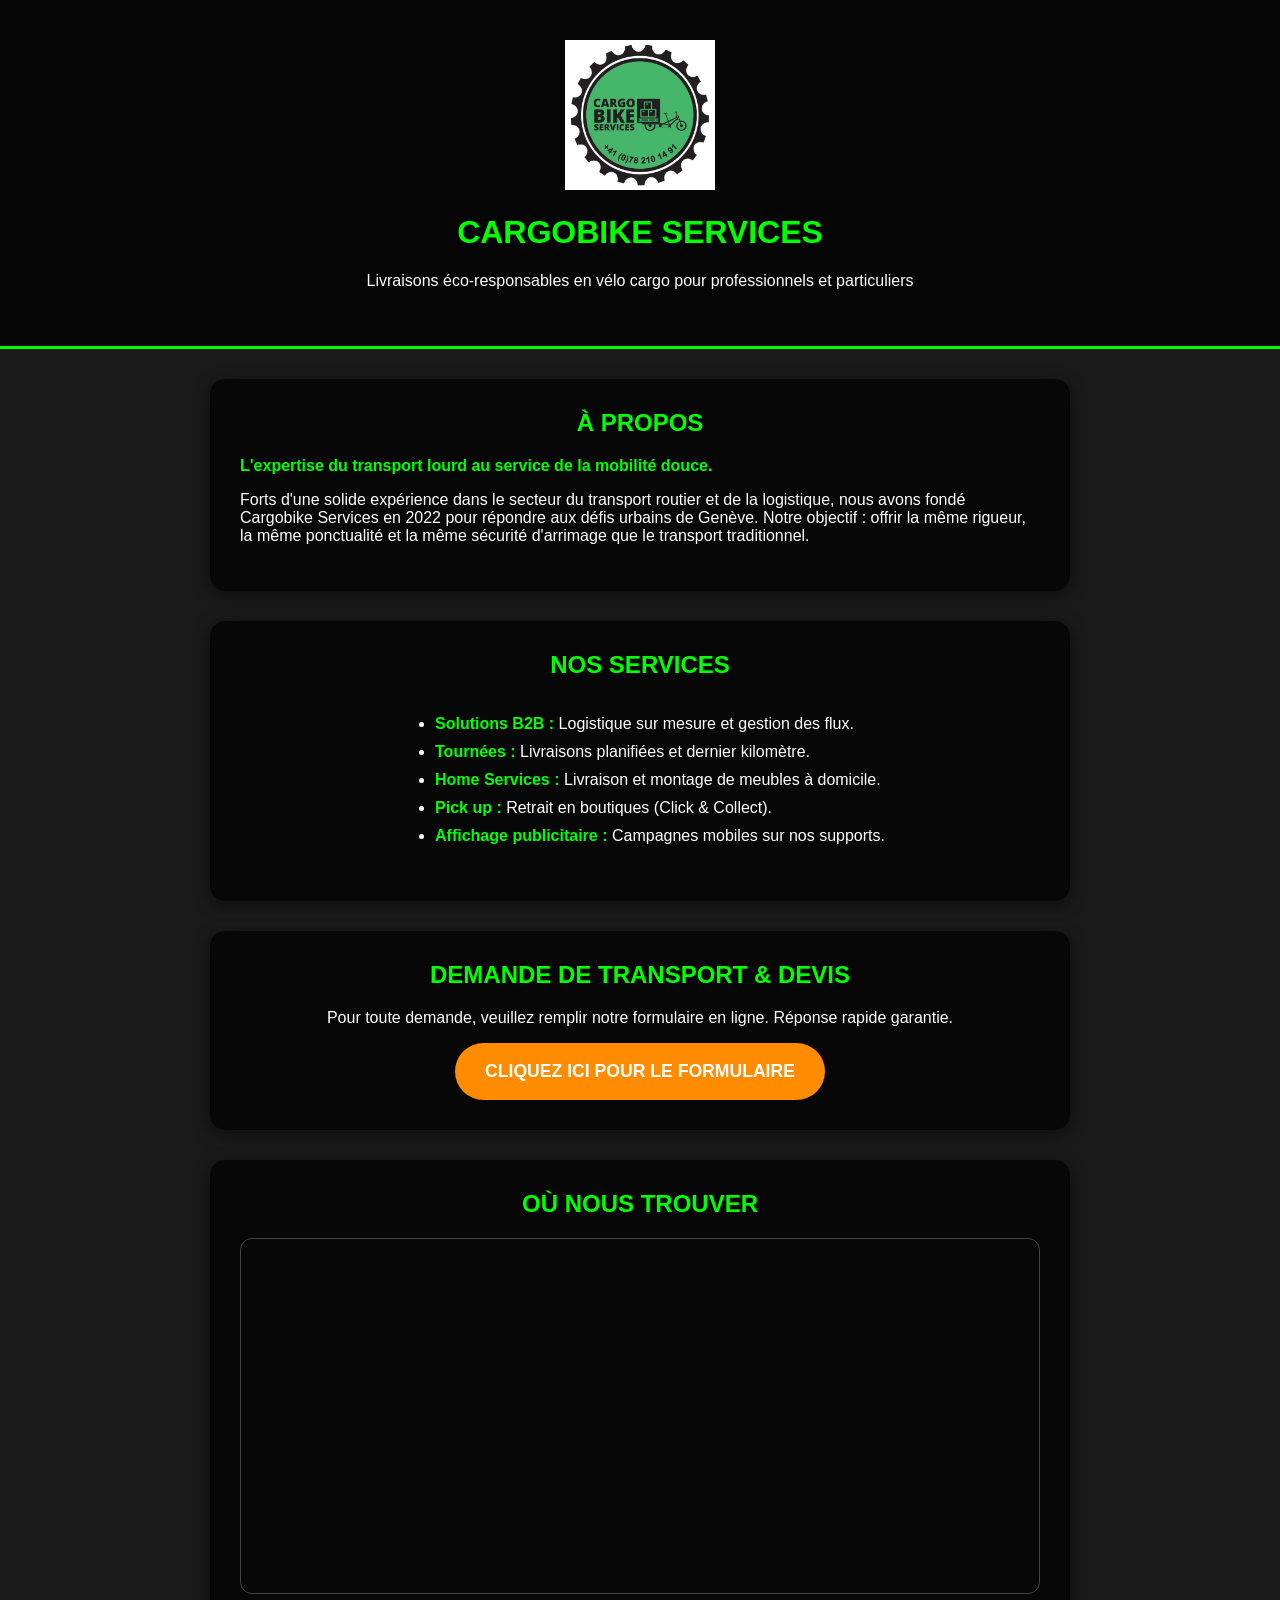
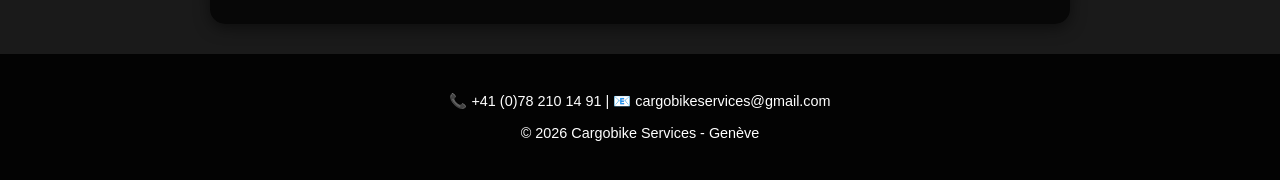
==== index.html @ c88e40f2 "Update index.html Signed-off-by: rj7474 <cargobikeservices@gmail.com>" ====
<!DOCTYPE html>
<html lang="fr">
<head>
    <meta charset="UTF-8" />
    <meta name="viewport" content="width=device-width, initial-scale=1.0" />
    
    <title>Cargobike Services - Livraison éco-responsable B2B & B2C Genève</title>
    <meta name="description" content="Cargobike Services, votre solution de livraison éco-responsable B2B & B2C et montage de meubles à domicile à Genève. Optimisation de tournées, projet pilote opérationnel, drop off. Toutes marchandises transportables en camion le sont aussi en triporteur une fois calibrées. Affichage publicitaire. Simplifiez-vous la vie ;)">
    
    <style>
        body { 
            font-family: 'Open Sans', sans-serif; 
            color: #ffffff; /* Texte blanc par défaut */
            margin: 0; 
            padding: 0; 
            /* L'image de fond qui reste fixe */
            background-image: url('fond.jpg'); 
            background-size: cover;
            background-position: center;
            background-attachment: fixed;
            background-color: #1a1a1a; 
        }

        header { 
            background-color: rgba(0, 0, 0, 0.8); 
            text-align: center; 
            padding: 40px 20px; 
            border-bottom: 3px solid #00ff00;
        }

        .logo { max-width: 150px; margin-bottom: 20px; }

        /* Style des cellules transparentes */
        section { 
            max-width: 800px; 
            margin: 30px auto; 
            padding: 30px; 
            background-color: rgba(0, 0, 0, 0.75); /* Noir transparent */
            border-radius: 15px;
            box-shadow: 0 4px 15px rgba(0,0,0,0.5);
        }

        h1, h2 { color: #00ff00; text-transform: uppercase; margin-top: 0; }
        
        strong { color: #00ff00; } /* Points clés en vert */

        .btn-form { 
            background-color: #ff8c00; 
            color: white; 
            padding: 18px 30px; 
            text-decoration: none; 
            font-size: 1.1em; 
            font-weight: bold; 
            border-radius: 50px; 
            display: inline-block; 
            transition: 0.3s;
        }

        .btn-form:hover { transform: scale(1.05); background-color: #e67e00; }

        footer { 
            background-color: rgba(0, 0, 0, 0.9); 
            text-align: center; 
            padding: 25px; 
            font-size: 0.9em; 
        }

        .map-container { border-radius: 12px; overflow: hidden; border: 1px solid #444; }
        
        ul { text-align: left; display: inline-block; }
        li { margin-bottom: 10px; }
    </style>
</head>
<body>

<header>
    <img src="logo.png" alt="Logo Cargobike Services" class="logo" />
    <h1>CARGOBIKE SERVICES</h1>
    <p>Livraisons éco-responsables en vélo cargo pour professionnels et particuliers</p>
</header>

<section>
    <h2 style="text-align: center;">À propos</h2>
    <p><strong>L'expertise du transport lourd au service de la mobilité douce.</strong></p>
    <p>Forts d'une solide expérience dans le secteur du transport routier et de la logistique, nous avons fondé Cargobike Services en 2022 pour répondre aux défis urbains de Genève. Notre objectif : offrir la même rigueur, la même ponctualité et la même sécurité d'arrimage que le transport traditionnel.</p>
</section>

<section style="text-align: center;">
    <h2>Nos Services</h2>
    <ul>
        <li><strong>Solutions B2B :</strong> Logistique sur mesure et gestion des flux.</li>
        <li><strong>Tournées :</strong> Livraisons planifiées et dernier kilomètre.</li>
        <li><strong>Home Services :</strong> Livraison et montage de meubles à domicile.</li>
        <li><strong>Pick up :</strong> Retrait en boutiques (Click & Collect).</li>
        <li><strong>Affichage publicitaire :</strong> Campagnes mobiles sur nos supports.</li>
    </ul>
</section>

<section style="text-align: center;">
    <h2>Demande de transport & Devis</h2>
    <p>Pour toute demande, veuillez remplir notre formulaire en ligne. Réponse rapide garantie.</p>
    <a href="https://docs.google.com/forms/d/e/1FAIpQLSelM9w4WU8LADLE2oI83A_6AUlaVhBl34GIbn2Fomaa3qv1CA/viewform?usp=header" 
       target="_blank" class="btn-form">
       CLIQUEZ ICI POUR LE FORMULAIRE
    </a>
</section>

<section>
    <h2 style="text-align: center;">Où nous trouver</h2>
    <div class="map-container">
        <iframe src="https://www.google.com/maps/embed?pb=!1m18!1m12!1m3!1d2761.8834375322434!2d6.1895!3d46.1925!2m3!1f0!2f0!3f0!3m2!1i1024!2i768!4f13.1!3m3!1m2!1s0x478c7b8000000001%3A0x0!2zNDbCsDExJzMzLjQiTiA2wrAxMSc0MS4zIkU!5e0!3m2!1sfr!2sch!4v1715000000000" 
        width="100%" height="350" style="border:0;" allowfullscreen="" loading="lazy"></iframe>
    </div>
</section>

<footer>
    <p>📞 +41 (0)78 210 14 91 | 📧 cargobikeservices@gmail.com</p>
    <p>© 2026 Cargobike Services - Genève</p>
</footer>

</body>
</html>
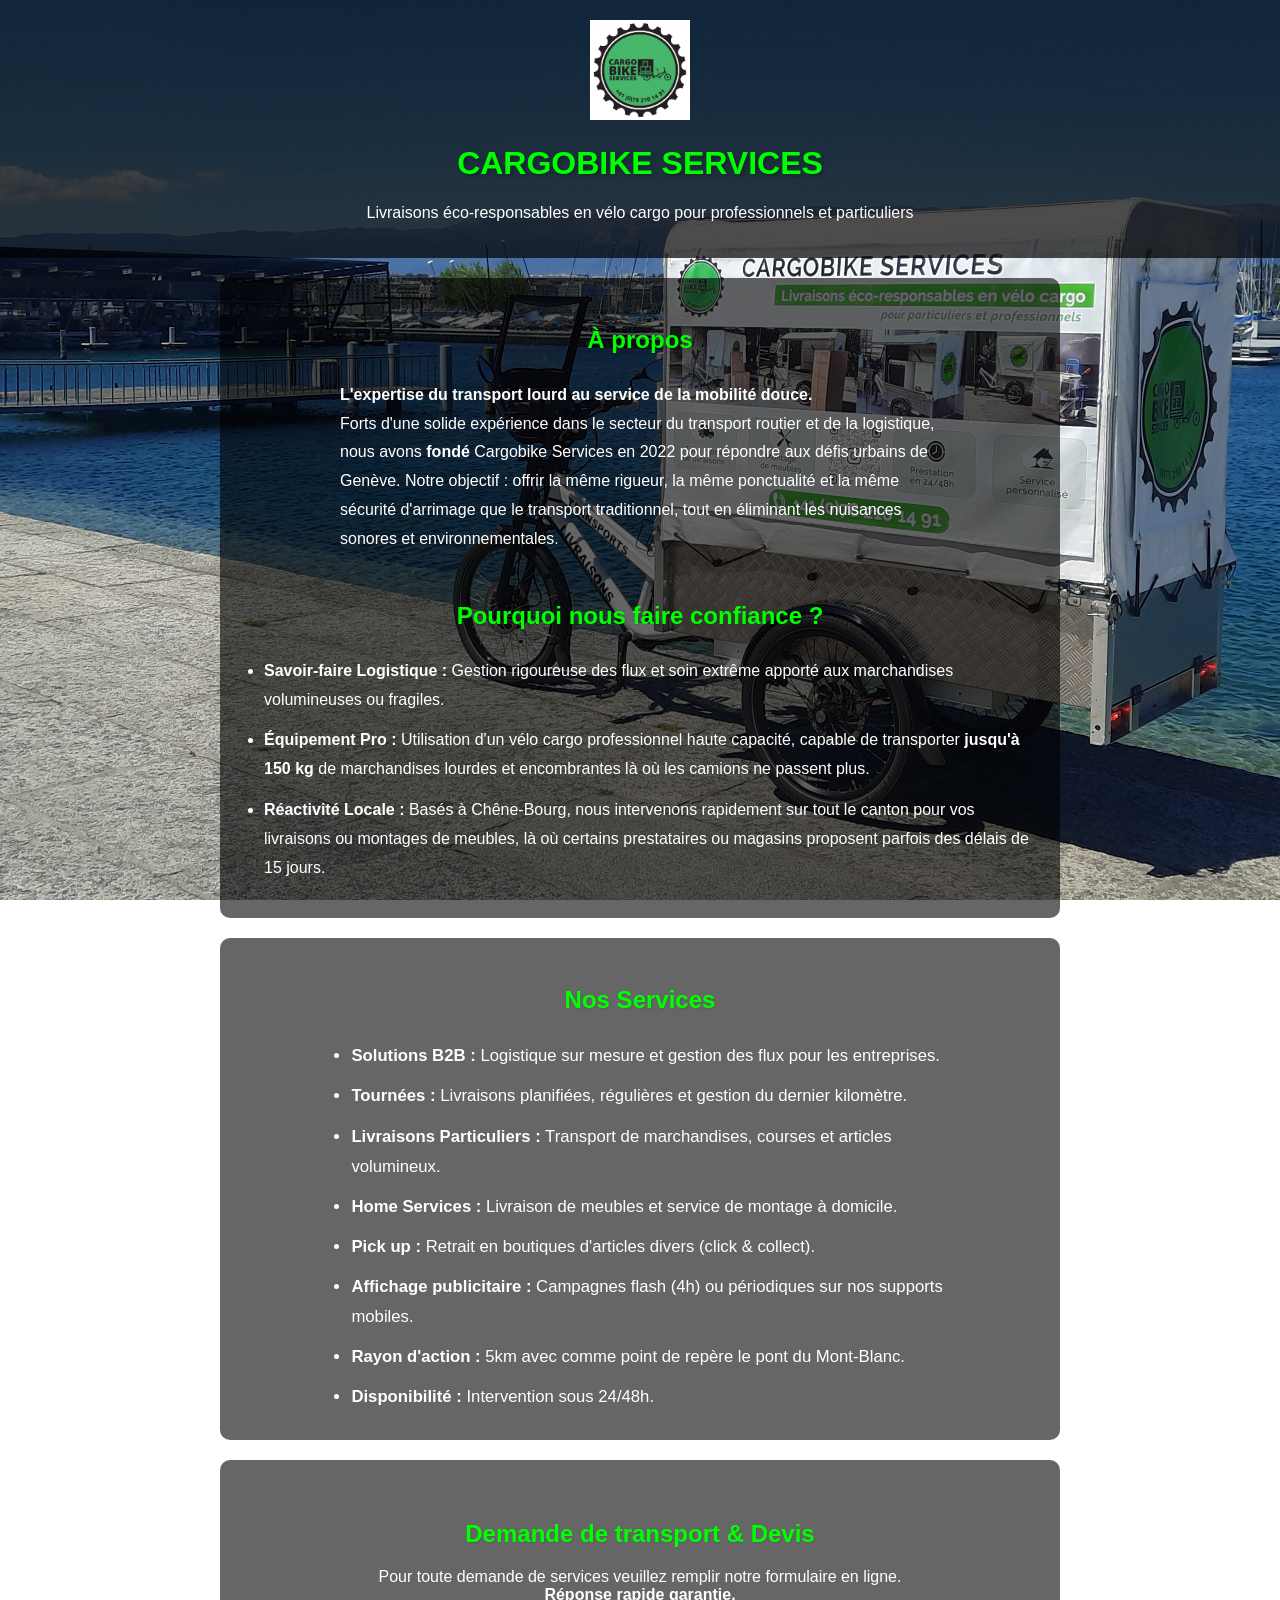
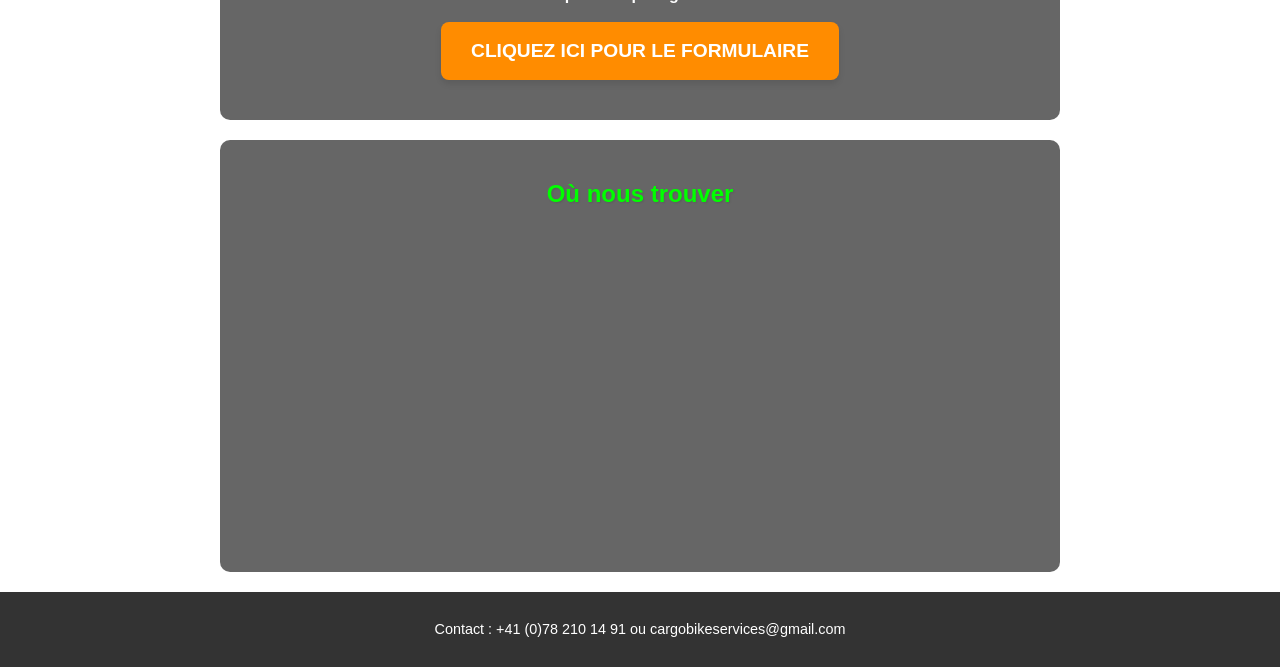
==== commit f90d1de6: "Update index.html Signed-off-by: rj7474 <cargobikeservices@gmail.com>" ====
--- a/index.html
+++ b/index.html
@@ -1,121 +1,86 @@
 <!DOCTYPE html>
 <html lang="fr">
 <head>
-    <meta charset="UTF-8" />
-    <meta name="viewport" content="width=device-width, initial-scale=1.0" />
-    
-    <title>Cargobike Services - Livraison éco-responsable B2B & B2C Genève</title>
-    <meta name="description" content="Cargobike Services, votre solution de livraison éco-responsable B2B & B2C et montage de meubles à domicile à Genève. Optimisation de tournées, projet pilote opérationnel, drop off. Toutes marchandises transportables en camion le sont aussi en triporteur une fois calibrées. Affichage publicitaire. Simplifiez-vous la vie ;)">
-    
-    <style>
-        body { 
-            font-family: 'Open Sans', sans-serif; 
-            color: #ffffff; /* Texte blanc par défaut */
-            margin: 0; 
-            padding: 0; 
-            /* L'image de fond qui reste fixe */
-            background-image: url('fond.jpg'); 
-            background-size: cover;
-            background-position: center;
-            background-attachment: fixed;
-            background-color: #1a1a1a; 
-        }
-
-        header { 
-            background-color: rgba(0, 0, 0, 0.8); 
-            text-align: center; 
-            padding: 40px 20px; 
-            border-bottom: 3px solid #00ff00;
-        }
-
-        .logo { max-width: 150px; margin-bottom: 20px; }
-
-        /* Style des cellules transparentes */
-        section { 
-            max-width: 800px; 
-            margin: 30px auto; 
-            padding: 30px; 
-            background-color: rgba(0, 0, 0, 0.75); /* Noir transparent */
-            border-radius: 15px;
-            box-shadow: 0 4px 15px rgba(0,0,0,0.5);
-        }
-
-        h1, h2 { color: #00ff00; text-transform: uppercase; margin-top: 0; }
-        
-        strong { color: #00ff00; } /* Points clés en vert */
-
-        .btn-form { 
-            background-color: #ff8c00; 
-            color: white; 
-            padding: 18px 30px; 
-            text-decoration: none; 
-            font-size: 1.1em; 
-            font-weight: bold; 
-            border-radius: 50px; 
-            display: inline-block; 
-            transition: 0.3s;
-        }
-
-        .btn-form:hover { transform: scale(1.05); background-color: #e67e00; }
-
-        footer { 
-            background-color: rgba(0, 0, 0, 0.9); 
-            text-align: center; 
-            padding: 25px; 
-            font-size: 0.9em; 
-        }
-
-        .map-container { border-radius: 12px; overflow: hidden; border: 1px solid #444; }
-        
-        ul { text-align: left; display: inline-block; }
-        li { margin-bottom: 10px; }
-    </style>
+  <meta charset="UTF-8" />
+  <meta name="viewport" content="width=device-width, initial-scale=1.0" />
+  <title>CARGOBIKE SERVICES</title>
+  <link rel="stylesheet" href="style.css" />
 </head>
 <body>
 
 <header>
-    <img src="logo.png" alt="Logo Cargobike Services" class="logo" />
-    <h1>CARGOBIKE SERVICES</h1>
-    <p>Livraisons éco-responsables en vélo cargo pour professionnels et particuliers</p>
+  <img src="logo.png" alt="Logo Cargobike Services" class="logo" />
+  <h1 style="color: #00ff00; text-shadow: 2px 2px 4px rgba(0,0,0,0.3);">CARGOBIKE SERVICES</h1>
+  <p>Livraisons éco-responsables en vélo cargo pour professionnels et particuliers</p>
 </header>
 
-<section>
-    <h2 style="text-align: center;">À propos</h2>
+<section class="about" style="line-height: 1.8; padding: 20px; text-align: left;">
+  <h2 style="text-align: center; color: #00ff00; text-shadow: 1px 1px 2px rgba(0,0,0,0.1);">À propos</h2>
+  
+  <div style="max-width: 800px; margin: 0 auto; font-family: inherit;">
     <p><strong>L'expertise du transport lourd au service de la mobilité douce.</strong></p>
-    <p>Forts d'une solide expérience dans le secteur du transport routier et de la logistique, nous avons fondé Cargobike Services en 2022 pour répondre aux défis urbains de Genève. Notre objectif : offrir la même rigueur, la même ponctualité et la même sécurité d'arrimage que le transport traditionnel.</p>
+    
+    <p>
+      Forts d'une solide expérience dans le secteur du transport routier et de la logistique, nous avons <strong>fondé</strong> Cargobike Services en 2022 pour répondre aux défis urbains de Genève. Notre objectif : offrir la même rigueur, la même ponctualité et la même sécurité d'arrimage que le transport traditionnel, tout en éliminant les nuisances sonores et environnementales.
+    </p>
+
+    <h2 style="text-align: center; margin-top: 40px; color: #00ff00; text-shadow: 1px 1px 2px rgba(0,0,0,0.1);">Pourquoi nous faire confiance ?</h2>
+    
+    <ul style="padding-left: 1.5em; list-style-position: outside; margin-top: 20px; font-family: inherit;">
+      <li style="margin-bottom: 12px;"><strong>Savoir-faire Logistique :</strong> Gestion rigoureuse des flux et soin extrême apporté aux marchandises volumineuses ou fragiles.</li>
+      <li style="margin-bottom: 12px;"><strong>Équipement Pro :</strong> Utilisation d'un vélo cargo professionnel haute capacité, capable de transporter <strong>jusqu'à 150 kg</strong> de marchandises lourdes et encombrantes là où les camions ne passent plus.</li>
+      <li style="margin-bottom: 12px;"><strong>Réactivité Locale :</strong> Basés à Chêne-Bourg, nous intervenons rapidement sur tout le canton pour vos livraisons ou montages de meubles, là où certains prestataires ou magasins proposent parfois des délais de 15 jours.</li>
+    </ul>
+  </div>
 </section>
 
-<section style="text-align: center;">
-    <h2>Nos Services</h2>
-    <ul>
-        <li><strong>Solutions B2B :</strong> Logistique sur mesure et gestion des flux.</li>
-        <li><strong>Tournées :</strong> Livraisons planifiées et dernier kilomètre.</li>
-        <li><strong>Home Services :</strong> Livraison et montage de meubles à domicile.</li>
-        <li><strong>Pick up :</strong> Retrait en boutiques (Click & Collect).</li>
-        <li><strong>Affichage publicitaire :</strong> Campagnes mobiles sur nos supports.</li>
+<section class="services" style="line-height: 1.8; padding: 20px; text-align: left;">
+  <h2 style="text-align: center; color: #00ff00; text-shadow: 1px 1px 2px rgba(0,0,0,0.1);">Nos Services</h2>
+  <div style="max-width: 800px; margin: 0 auto;">
+    <ul style="padding-left: 1.5em; list-style-position: outside; font-size: 0.95em; font-family: inherit;">
+      <li style="margin-bottom: 8px;"><strong>Solutions B2B :</strong> Logistique sur mesure et gestion des flux pour les entreprises.</li>
+      <li style="margin-bottom: 8px;"><strong>Tournées :</strong> Livraisons planifiées, régulières et gestion du dernier kilomètre.</li>
+      <li style="margin-bottom: 8px;"><strong>Livraisons Particuliers :</strong> Transport de marchandises, courses et articles volumineux.</li>
+      <li style="margin-bottom: 8px;"><strong>Home Services :</strong> Livraison de meubles et service de montage à domicile.</li>
+      <li style="margin-bottom: 8px;"><strong>Pick up :</strong> Retrait en boutiques d'articles divers (click & collect).</li>
+      <li style="margin-bottom: 8px;"><strong>Affichage publicitaire :</strong> Campagnes flash (4h) ou périodiques sur nos supports mobiles.</li>
+      <li style="margin-bottom: 8px;"><strong>Rayon d'action :</strong> 5km avec comme point de repère le pont du Mont-Blanc.</li>
+      <li style="margin-bottom: 8px;"><strong>Disponibilité :</strong> Intervention sous 24/48h.</li>
     </ul>
+  </div>
 </section>
 
-<section style="text-align: center;">
-    <h2>Demande de transport & Devis</h2>
-    <p>Pour toute demande, veuillez remplir notre formulaire en ligne. Réponse rapide garantie.</p>
-    <a href="https://docs.google.com/forms/d/e/1FAIpQLSelM9w4WU8LADLE2oI83A_6AUlaVhBl34GIbn2Fomaa3qv1CA/viewform?usp=header" 
-       target="_blank" class="btn-form">
-       CLIQUEZ ICI POUR LE FORMULAIRE
-    </a>
+<section class="formulaire" style="text-align: center; padding: 40px 20px;">
+  <h2 style="color: #00ff00; text-shadow: 1px 1px 2px rgba(0,0,0,0.1);">Demande de transport & Devis</h2>
+  <p style="margin-bottom: 25px; max-width: 800px; margin: 0 auto; font-family: inherit;">
+    Pour toute demande de services veuillez remplir notre formulaire en ligne.<br>
+    <strong>Réponse rapide garantie.</strong>
+  </p>
+  <br>
+  <a href="https://docs.google.com/forms/d/e/1FAIpQLSelM9w4WU8LADLE2oI83A_6AUlaVhBl34GIbn2Fomaa3qv1CA/viewform?usp=header" 
+     target="_blank" 
+     style="background-color: #ff8c00; color: white; padding: 18px 30px; text-decoration: none; font-size: 1.2em; font-weight: bold; border-radius: 8px; display: inline-block; box-shadow: 0 4px 6px rgba(0,0,0,0.1);">
+     CLIQUEZ ICI POUR LE FORMULAIRE
+  </a>
 </section>
 
-<section>
-    <h2 style="text-align: center;">Où nous trouver</h2>
-    <div class="map-container">
-        <iframe src="https://www.google.com/maps/embed?pb=!1m18!1m12!1m3!1d2761.8834375322434!2d6.1895!3d46.1925!2m3!1f0!2f0!3f0!3m2!1i1024!2i768!4f13.1!3m3!1m2!1s0x478c7b8000000001%3A0x0!2zNDbCsDExJzMzLjQiTiA2wrAxMSc0MS4zIkU!5e0!3m2!1sfr!2sch!4v1715000000000" 
-        width="100%" height="350" style="border:0;" allowfullscreen="" loading="lazy"></iframe>
-    </div>
+<section class="localisation">
+  <h2 style="text-align: center; color: #00ff00; text-shadow: 1px 1px 2px rgba(0,0,0,0.1);">Où nous trouver</h2>
+  <div class="map-container">
+    <iframe
+      src="https://www.google.com/maps/embed?pb=!1m18!1m12!1m3!1d2761.807627642183!2d6.143157115595472!3d46.20439097911681!2m3!1f0!2f0!3f0!3m2!1i1024!2i768!4f13.1!3m3!1m2!1s0x478c6506933a9ad9%3A0x2edcdf59b19d7987!2sGenève%2C%20Suisse!5e0!3m2!1sfr!2sch!4v1687619200096!5m2!1sfr!2sch"
+      width="100%"
+      height="300"
+      style="border:0; border-radius: 12px;"
+      allowfullscreen=""
+      loading="lazy"
+      referrerpolicy="no-referrer-when-downgrade">
+    </iframe>
+  </div>
 </section>
 
 <footer>
-    <p>📞 +41 (0)78 210 14 91 | 📧 cargobikeservices@gmail.com</p>
-    <p>© 2026 Cargobike Services - Genève</p>
+  <p>Contact : +41 (0)78 210 14 91 ou cargobikeservices@gmail.com</p>
 </footer>
 
 </body>
--- a/style.css
+++ b/style.css
@@ -0,0 +1,103 @@
+body {
+  margin: 0;
+  font-family: 'Arial', sans-serif;
+  background: url('geneve-bg.jpg') no-repeat center center fixed;
+  background-size: cover;
+  color: #fff;
+  text-align: center;
+}
+
+header {
+  background-color: rgba(0, 0, 0, 0.7);
+  padding: 20px;
+}
+
+.logo {
+  width: 100px;
+}
+
+h1, h2 {
+  color: #9be15d;
+}
+
+section {
+  background-color: rgba(0, 0, 0, 0.6);
+  margin: 20px auto;
+  padding: 20px;
+  border-radius: 10px;
+  width: 90%;
+  max-width: 800px;
+}
+
+.services ul, .about p {
+  text-align: left;
+  margin: auto;
+  max-width: 600px;
+}
+
+.services li {
+  margin: 10px 0;
+  font-size: 1.1em;
+}
+
+.formulaire form {
+  display: flex;
+  flex-direction: column;
+  align-items: center;
+}
+
+input, select, textarea {
+  width: 90%;
+  padding: 10px;
+  margin: 10px 0;
+  border-radius: 8px;
+  border: none;
+  font-size: 1em;
+}
+
+button {
+  background-color: #9be15d;
+  color: #000;
+  padding: 10px 25px;
+  border: none;
+  border-radius: 8px;
+  font-weight: bold;
+  cursor: pointer;
+  font-size: 1em;
+}
+
+footer {
+  background-color: rgba(0, 0, 0, 0.8);
+  padding: 15px;
+  font-size: 0.9em;
+}
+
+/* Section Google Maps */
+.map-container {
+  width: 90%;
+  max-width: 800px;
+  margin: 0 auto;
+  padding: 10px;
+}
+
+/* Réseaux sociaux */
+.social-links {
+  display: flex;
+  justify-content: center;
+  gap: 20px;
+  margin-top: 10px;
+}
+
+.social-links a {
+  text-decoration: none;
+  color: #9be15d;
+  background-color: #222;
+  padding: 10px 20px;
+  border-radius: 8px;
+  transition: background 0.3s;
+}
+
+.social-links a:hover {
+  background-color: #333;
+}
+
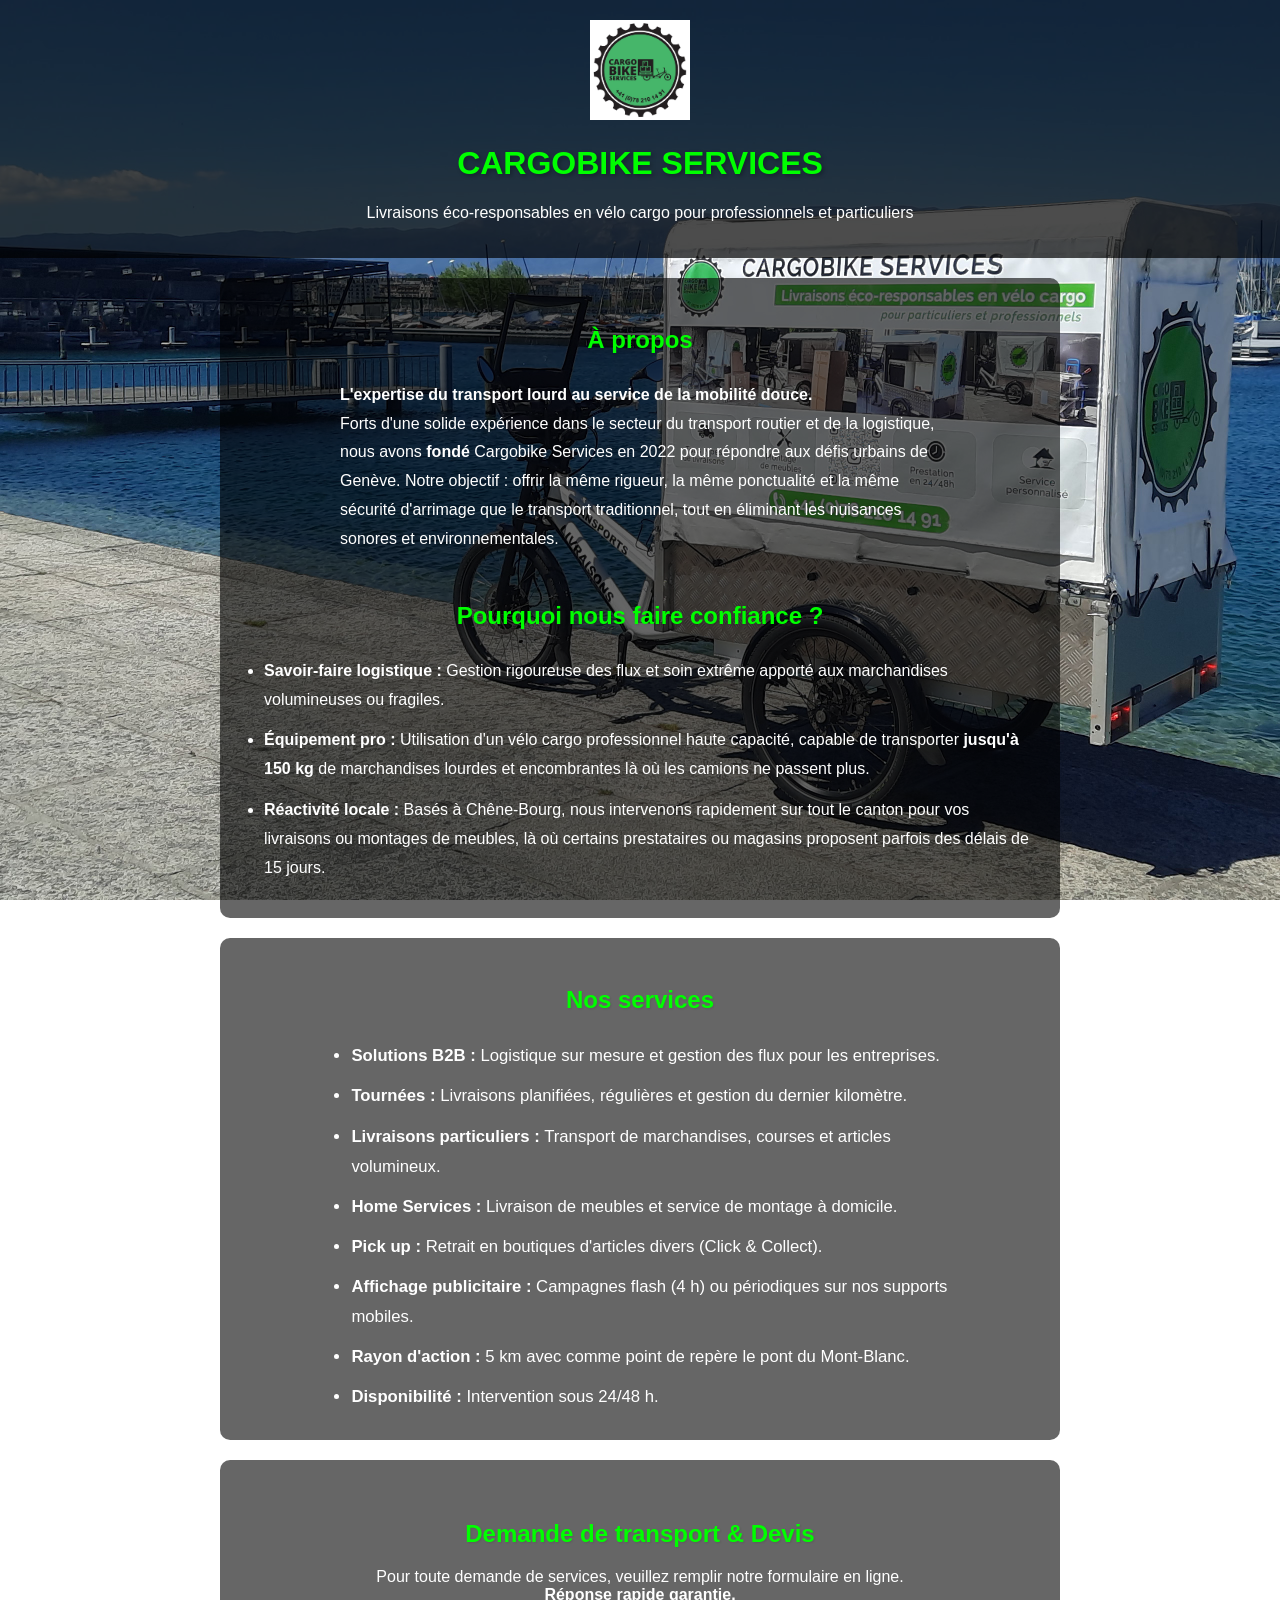
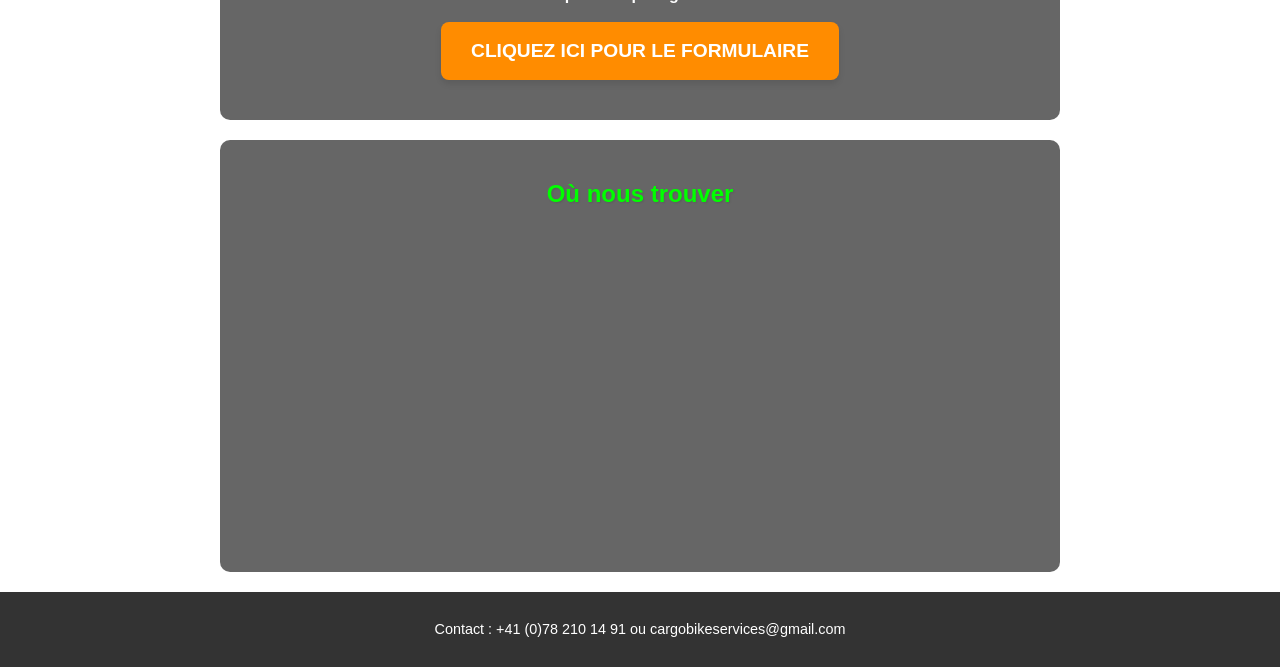
==== commit 57a2609e: "Update index.html Signed-off-by: rj7474 <cargobikeservices@gmail.com>" ====
--- a/index.html
+++ b/index.html
@@ -3,7 +3,11 @@
 <head>
   <meta charset="UTF-8" />
   <meta name="viewport" content="width=device-width, initial-scale=1.0" />
-  <title>CARGOBIKE SERVICES</title>
+  
+  <title>Cargobike Services Genève - Livraison du dernier kilomètre</title>
+  
+  <meta name="description" content="Votre solution de livraison éco-responsable B2B & B2C et montage de meubles à domicile à Genève. Optimisation de tournées, projet pilote RSE opérationnel, drop off. Toutes marchandises transportables en camion le sont aussi en triporteur une fois calibrées. Affichage publicitaire. Simplifiez-vous la vie ;)">
+
   <link rel="stylesheet" href="style.css" />
 </head>
 <body>
@@ -27,25 +31,25 @@
     <h2 style="text-align: center; margin-top: 40px; color: #00ff00; text-shadow: 1px 1px 2px rgba(0,0,0,0.1);">Pourquoi nous faire confiance ?</h2>
     
     <ul style="padding-left: 1.5em; list-style-position: outside; margin-top: 20px; font-family: inherit;">
-      <li style="margin-bottom: 12px;"><strong>Savoir-faire Logistique :</strong> Gestion rigoureuse des flux et soin extrême apporté aux marchandises volumineuses ou fragiles.</li>
-      <li style="margin-bottom: 12px;"><strong>Équipement Pro :</strong> Utilisation d'un vélo cargo professionnel haute capacité, capable de transporter <strong>jusqu'à 150 kg</strong> de marchandises lourdes et encombrantes là où les camions ne passent plus.</li>
-      <li style="margin-bottom: 12px;"><strong>Réactivité Locale :</strong> Basés à Chêne-Bourg, nous intervenons rapidement sur tout le canton pour vos livraisons ou montages de meubles, là où certains prestataires ou magasins proposent parfois des délais de 15 jours.</li>
+      <li style="margin-bottom: 12px;"><strong>Savoir-faire logistique :</strong> Gestion rigoureuse des flux et soin extrême apporté aux marchandises volumineuses ou fragiles.</li>
+      <li style="margin-bottom: 12px;"><strong>Équipement pro :</strong> Utilisation d'un vélo cargo professionnel haute capacité, capable de transporter <strong>jusqu'à 150 kg</strong> de marchandises lourdes et encombrantes là où les camions ne passent plus.</li>
+      <li style="margin-bottom: 12px;"><strong>Réactivité locale :</strong> Basés à Chêne-Bourg, nous intervenons rapidement sur tout le canton pour vos livraisons ou montages de meubles, là où certains prestataires ou magasins proposent parfois des délais de 15 jours.</li>
     </ul>
   </div>
 </section>
 
 <section class="services" style="line-height: 1.8; padding: 20px; text-align: left;">
-  <h2 style="text-align: center; color: #00ff00; text-shadow: 1px 1px 2px rgba(0,0,0,0.1);">Nos Services</h2>
+  <h2 style="text-align: center; color: #00ff00; text-shadow: 1px 1px 2px rgba(0,0,0,0.1);">Nos services</h2>
   <div style="max-width: 800px; margin: 0 auto;">
     <ul style="padding-left: 1.5em; list-style-position: outside; font-size: 0.95em; font-family: inherit;">
       <li style="margin-bottom: 8px;"><strong>Solutions B2B :</strong> Logistique sur mesure et gestion des flux pour les entreprises.</li>
       <li style="margin-bottom: 8px;"><strong>Tournées :</strong> Livraisons planifiées, régulières et gestion du dernier kilomètre.</li>
-      <li style="margin-bottom: 8px;"><strong>Livraisons Particuliers :</strong> Transport de marchandises, courses et articles volumineux.</li>
+      <li style="margin-bottom: 8px;"><strong>Livraisons particuliers :</strong> Transport de marchandises, courses et articles volumineux.</li>
       <li style="margin-bottom: 8px;"><strong>Home Services :</strong> Livraison de meubles et service de montage à domicile.</li>
-      <li style="margin-bottom: 8px;"><strong>Pick up :</strong> Retrait en boutiques d'articles divers (click & collect).</li>
-      <li style="margin-bottom: 8px;"><strong>Affichage publicitaire :</strong> Campagnes flash (4h) ou périodiques sur nos supports mobiles.</li>
-      <li style="margin-bottom: 8px;"><strong>Rayon d'action :</strong> 5km avec comme point de repère le pont du Mont-Blanc.</li>
-      <li style="margin-bottom: 8px;"><strong>Disponibilité :</strong> Intervention sous 24/48h.</li>
+      <li style="margin-bottom: 8px;"><strong>Pick up :</strong> Retrait en boutiques d'articles divers (Click & Collect).</li>
+      <li style="margin-bottom: 8px;"><strong>Affichage publicitaire :</strong> Campagnes flash (4 h) ou périodiques sur nos supports mobiles.</li>
+      <li style="margin-bottom: 8px;"><strong>Rayon d'action :</strong> 5 km avec comme point de repère le pont du Mont-Blanc.</li>
+      <li style="margin-bottom: 8px;"><strong>Disponibilité :</strong> Intervention sous 24/48 h.</li>
     </ul>
   </div>
 </section>
@@ -53,7 +57,7 @@
 <section class="formulaire" style="text-align: center; padding: 40px 20px;">
   <h2 style="color: #00ff00; text-shadow: 1px 1px 2px rgba(0,0,0,0.1);">Demande de transport & Devis</h2>
   <p style="margin-bottom: 25px; max-width: 800px; margin: 0 auto; font-family: inherit;">
-    Pour toute demande de services veuillez remplir notre formulaire en ligne.<br>
+    Pour toute demande de services, veuillez remplir notre formulaire en ligne.<br>
     <strong>Réponse rapide garantie.</strong>
   </p>
   <br>
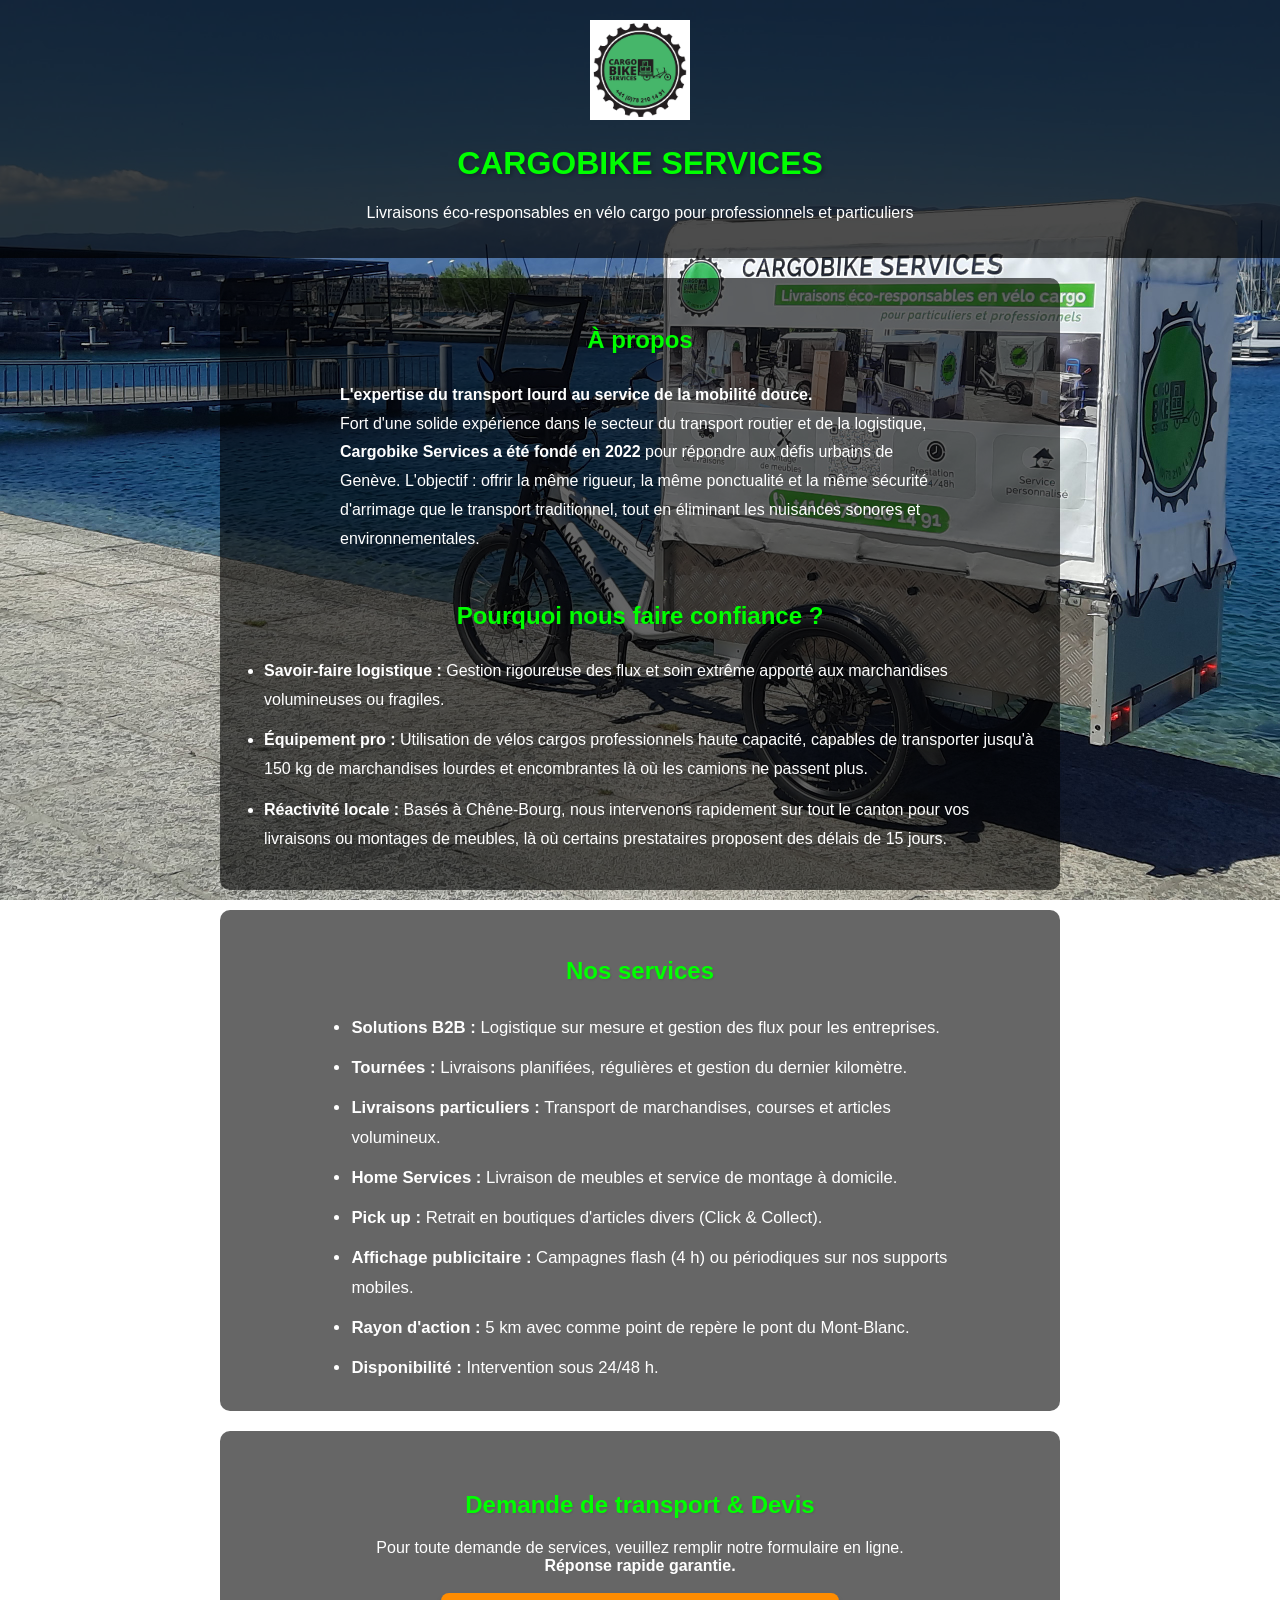
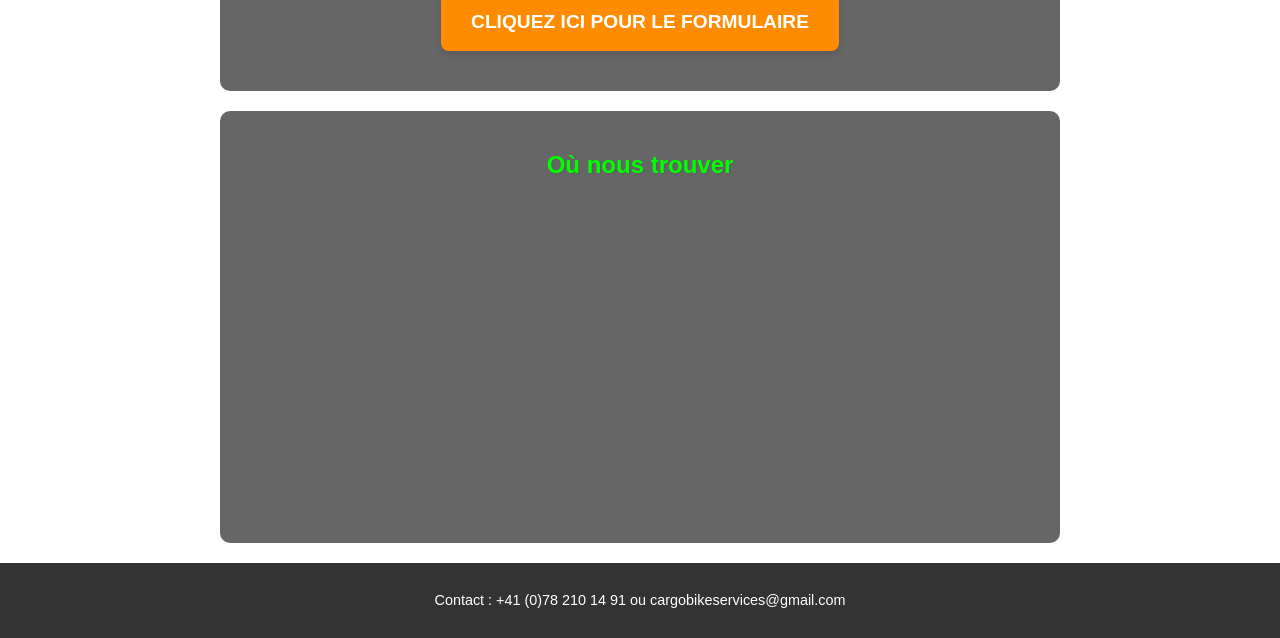
==== commit e53b7aa2: "Update index.html Signed-off-by: rj7474 <cargobikeservices@gmail.com>" ====
--- a/index.html
+++ b/index.html
@@ -25,15 +25,15 @@
     <p><strong>L'expertise du transport lourd au service de la mobilité douce.</strong></p>
     
     <p>
-      Forts d'une solide expérience dans le secteur du transport routier et de la logistique, nous avons <strong>fondé</strong> Cargobike Services en 2022 pour répondre aux défis urbains de Genève. Notre objectif : offrir la même rigueur, la même ponctualité et la même sécurité d'arrimage que le transport traditionnel, tout en éliminant les nuisances sonores et environnementales.
+      Fort d'une solide expérience dans le secteur du transport routier et de la logistique, <strong>Cargobike Services a été fondé en 2022</strong> pour répondre aux défis urbains de Genève. L'objectif : offrir la même rigueur, la même ponctualité et la même sécurité d'arrimage que le transport traditionnel, tout en éliminant les nuisances sonores et environnementales.
     </p>
 
     <h2 style="text-align: center; margin-top: 40px; color: #00ff00; text-shadow: 1px 1px 2px rgba(0,0,0,0.1);">Pourquoi nous faire confiance ?</h2>
     
     <ul style="padding-left: 1.5em; list-style-position: outside; margin-top: 20px; font-family: inherit;">
       <li style="margin-bottom: 12px;"><strong>Savoir-faire logistique :</strong> Gestion rigoureuse des flux et soin extrême apporté aux marchandises volumineuses ou fragiles.</li>
-      <li style="margin-bottom: 12px;"><strong>Équipement pro :</strong> Utilisation d'un vélo cargo professionnel haute capacité, capable de transporter <strong>jusqu'à 150 kg</strong> de marchandises lourdes et encombrantes là où les camions ne passent plus.</li>
-      <li style="margin-bottom: 12px;"><strong>Réactivité locale :</strong> Basés à Chêne-Bourg, nous intervenons rapidement sur tout le canton pour vos livraisons ou montages de meubles, là où certains prestataires ou magasins proposent parfois des délais de 15 jours.</li>
+      <li style="margin-bottom: 12px;"><strong>Équipement pro :</strong> Utilisation de vélos cargos professionnels haute capacité, capables de transporter jusqu'à 150 kg de marchandises lourdes et encombrantes là où les camions ne passent plus.</li>
+      <li style="margin-bottom: 12px;"><strong>Réactivité locale :</strong> Basés à Chêne-Bourg, nous intervenons rapidement sur tout le canton pour vos livraisons ou montages de meubles, là où certains prestataires proposent des délais de 15 jours.</li>
     </ul>
   </div>
 </section>
@@ -72,7 +72,7 @@
   <h2 style="text-align: center; color: #00ff00; text-shadow: 1px 1px 2px rgba(0,0,0,0.1);">Où nous trouver</h2>
   <div class="map-container">
     <iframe
-      src="https://www.google.com/maps/embed?pb=!1m18!1m12!1m3!1d2761.807627642183!2d6.143157115595472!3d46.20439097911681!2m3!1f0!2f0!3f0!3m2!1i1024!2i768!4f13.1!3m3!1m2!1s0x478c6506933a9ad9%3A0x2edcdf59b19d7987!2sGenève%2C%20Suisse!5e0!3m2!1sfr!2sch!4v1687619200096!5m2!1sfr!2sch"
+      src="https://www.google.com/maps/embed?pb=!1m18!1m12!1m3!1d2761.884105459312!2d6.1887361!3d46.1928424!2m3!1f0!2f0!3f0!3m2!1i1024!2i768!4f13.1!3m3!1m2!1s0x478c650720516641%3A0xf63989e2462e245b!2sCargobike%20Services!5e0!3m2!1sfr!2sch!4v1700000000000"
       width="100%"
       height="300"
       style="border:0; border-radius: 12px;"
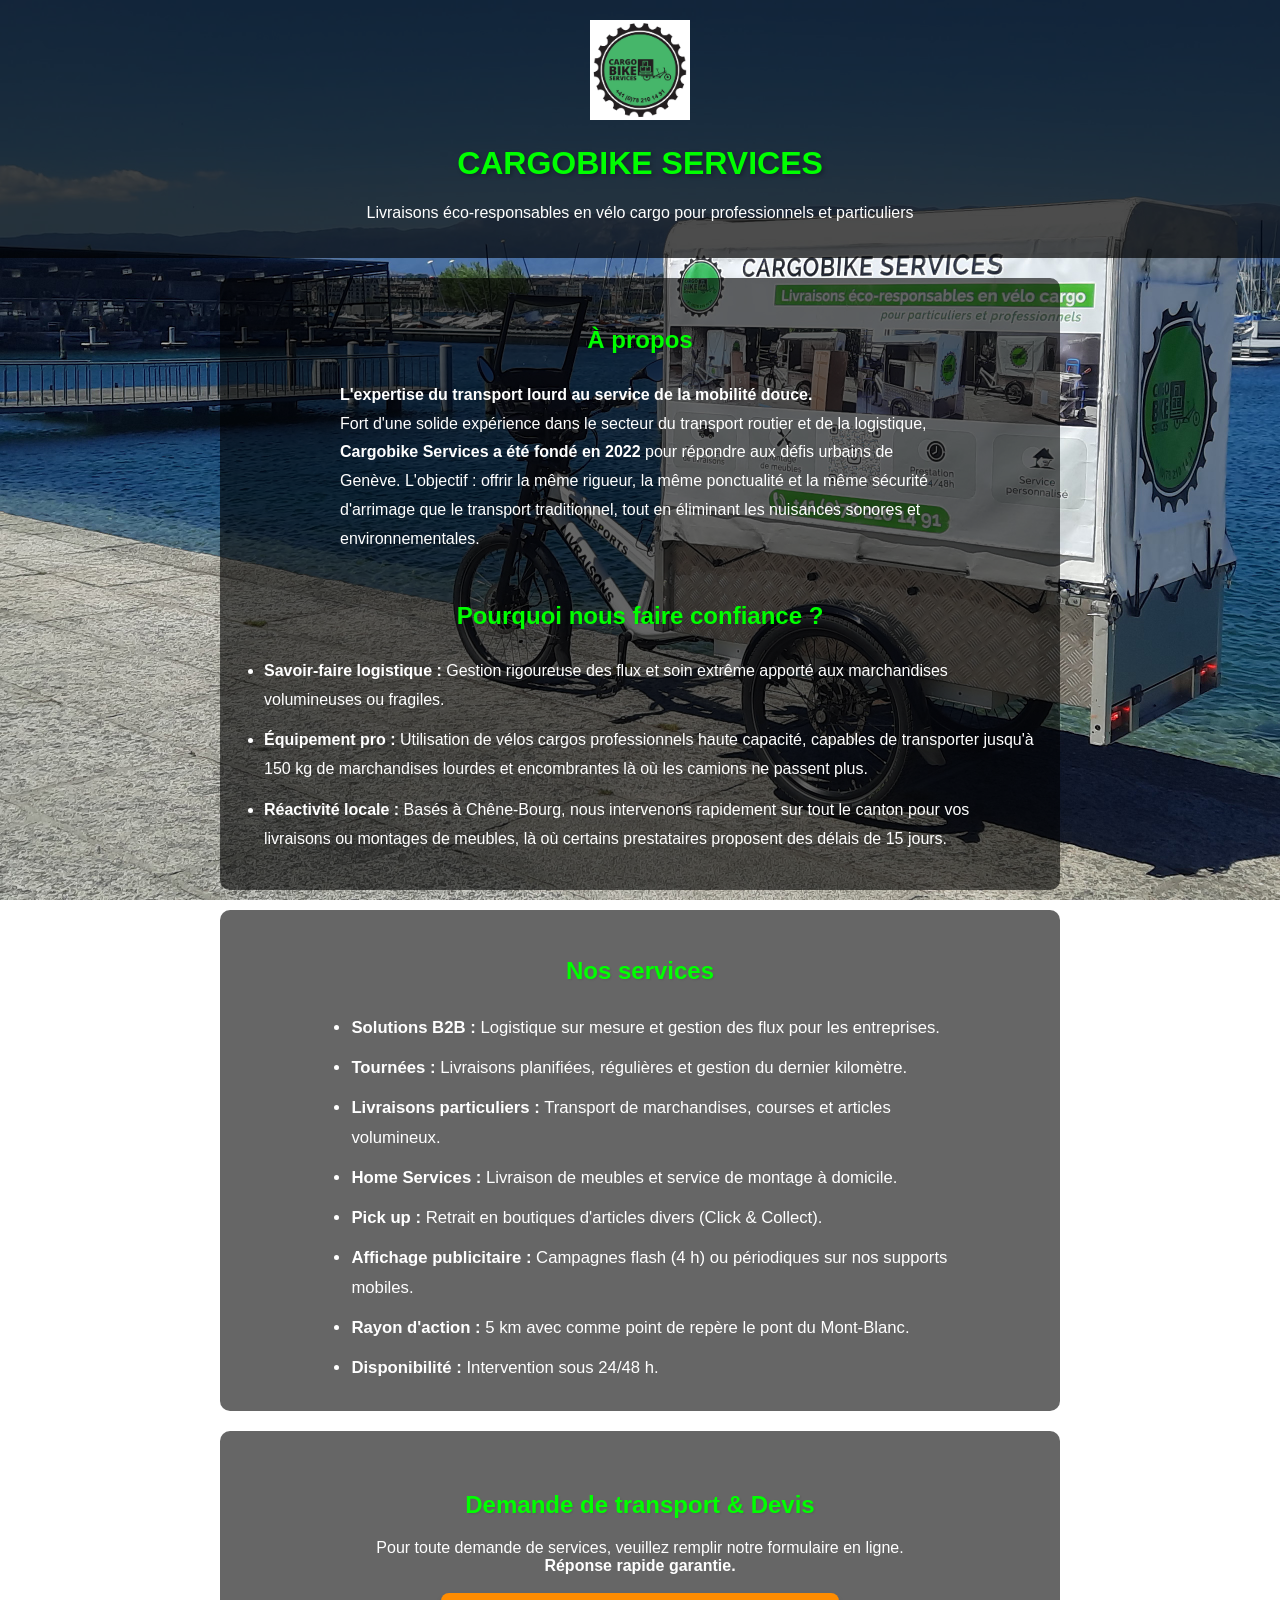
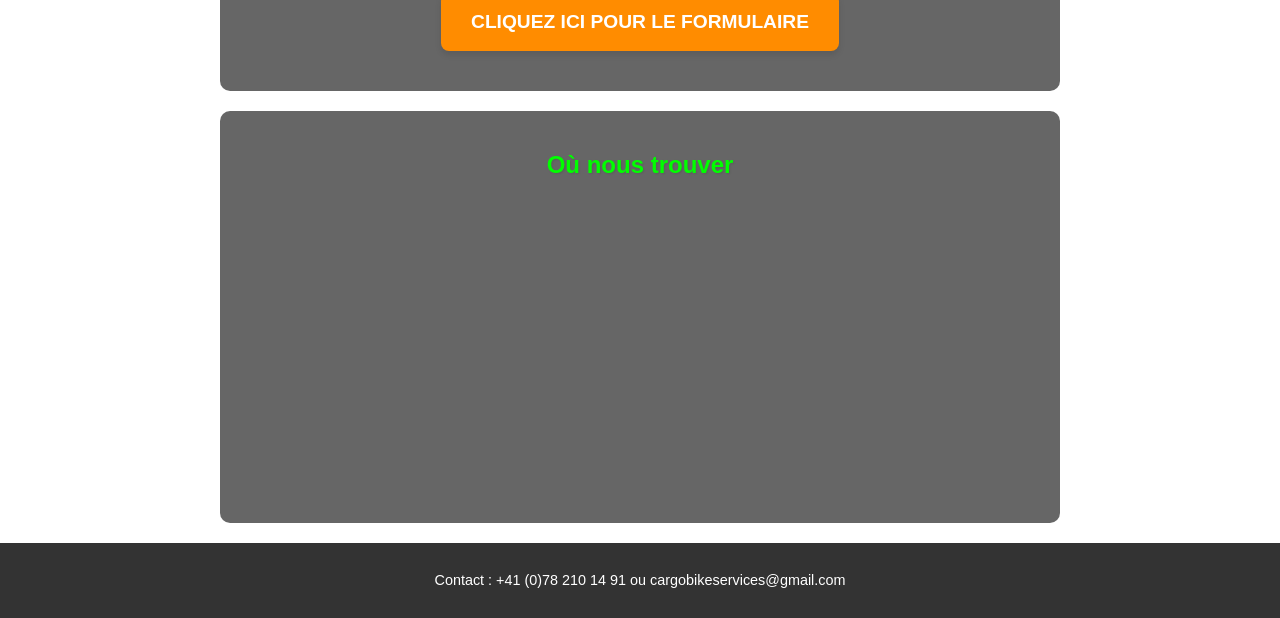
==== commit 9da80b49: "Update index.html Signed-off-by: rj7474 <cargobikeservices@gmail.com>" ====
--- a/index.html
+++ b/index.html
@@ -5,6 +5,8 @@
   <meta name="viewport" content="width=device-width, initial-scale=1.0" />
   
   <title>Cargobike Services Genève - Livraison du dernier kilomètre</title>
+  
+  <link rel="icon" type="image/png" href="logo.png" />
   
   <meta name="description" content="Votre solution de livraison éco-responsable B2B & B2C et montage de meubles à domicile à Genève. Optimisation de tournées, projet pilote RSE opérationnel, drop off. Toutes marchandises transportables en camion le sont aussi en triporteur une fois calibrées. Affichage publicitaire. Simplifiez-vous la vie ;)">
 
@@ -70,14 +72,14 @@
 
 <section class="localisation">
   <h2 style="text-align: center; color: #00ff00; text-shadow: 1px 1px 2px rgba(0,0,0,0.1);">Où nous trouver</h2>
-  <div class="map-container">
-    <iframe
-      src="https://www.google.com/maps/embed?pb=!1m18!1m12!1m3!1d2761.884105459312!2d6.1887361!3d46.1928424!2m3!1f0!2f0!3f0!3m2!1i1024!2i768!4f13.1!3m3!1m2!1s0x478c650720516641%3A0xf63989e2462e245b!2sCargobike%20Services!5e0!3m2!1sfr!2sch!4v1700000000000"
-      width="100%"
-      height="300"
-      style="border:0; border-radius: 12px;"
-      allowfullscreen=""
-      loading="lazy"
+  <div class="map-container" style="max-width: 800px; margin: 0 auto; padding: 0 20px;">
+    <iframe 
+      src="https://www.google.com/maps/embed?pb=!1m18!1m12!1m3!1d2761.545838520265!2d6.189569776856096!3d46.19961608405908!2m3!1f0!2f0!3f0!3m2!1i1024!2i768!4f13.1!3m3!1m2!1s0x478c650742f1f51f%3A0xe964a02808298755!2sChem.%20de%20la%20Gravi%C3%A8re%209%2C%201225%20Ch%C3%AAne-Bourg%2C%20Suisse!5e0!3m2!1sfr!2sfr!4v1715421500000!5m2!1sfr!2sfr" 
+      width="100%" 
+      height="300" 
+      style="border:0; border-radius: 12px;" 
+      allowfullscreen="" 
+      loading="lazy" 
       referrerpolicy="no-referrer-when-downgrade">
     </iframe>
   </div>
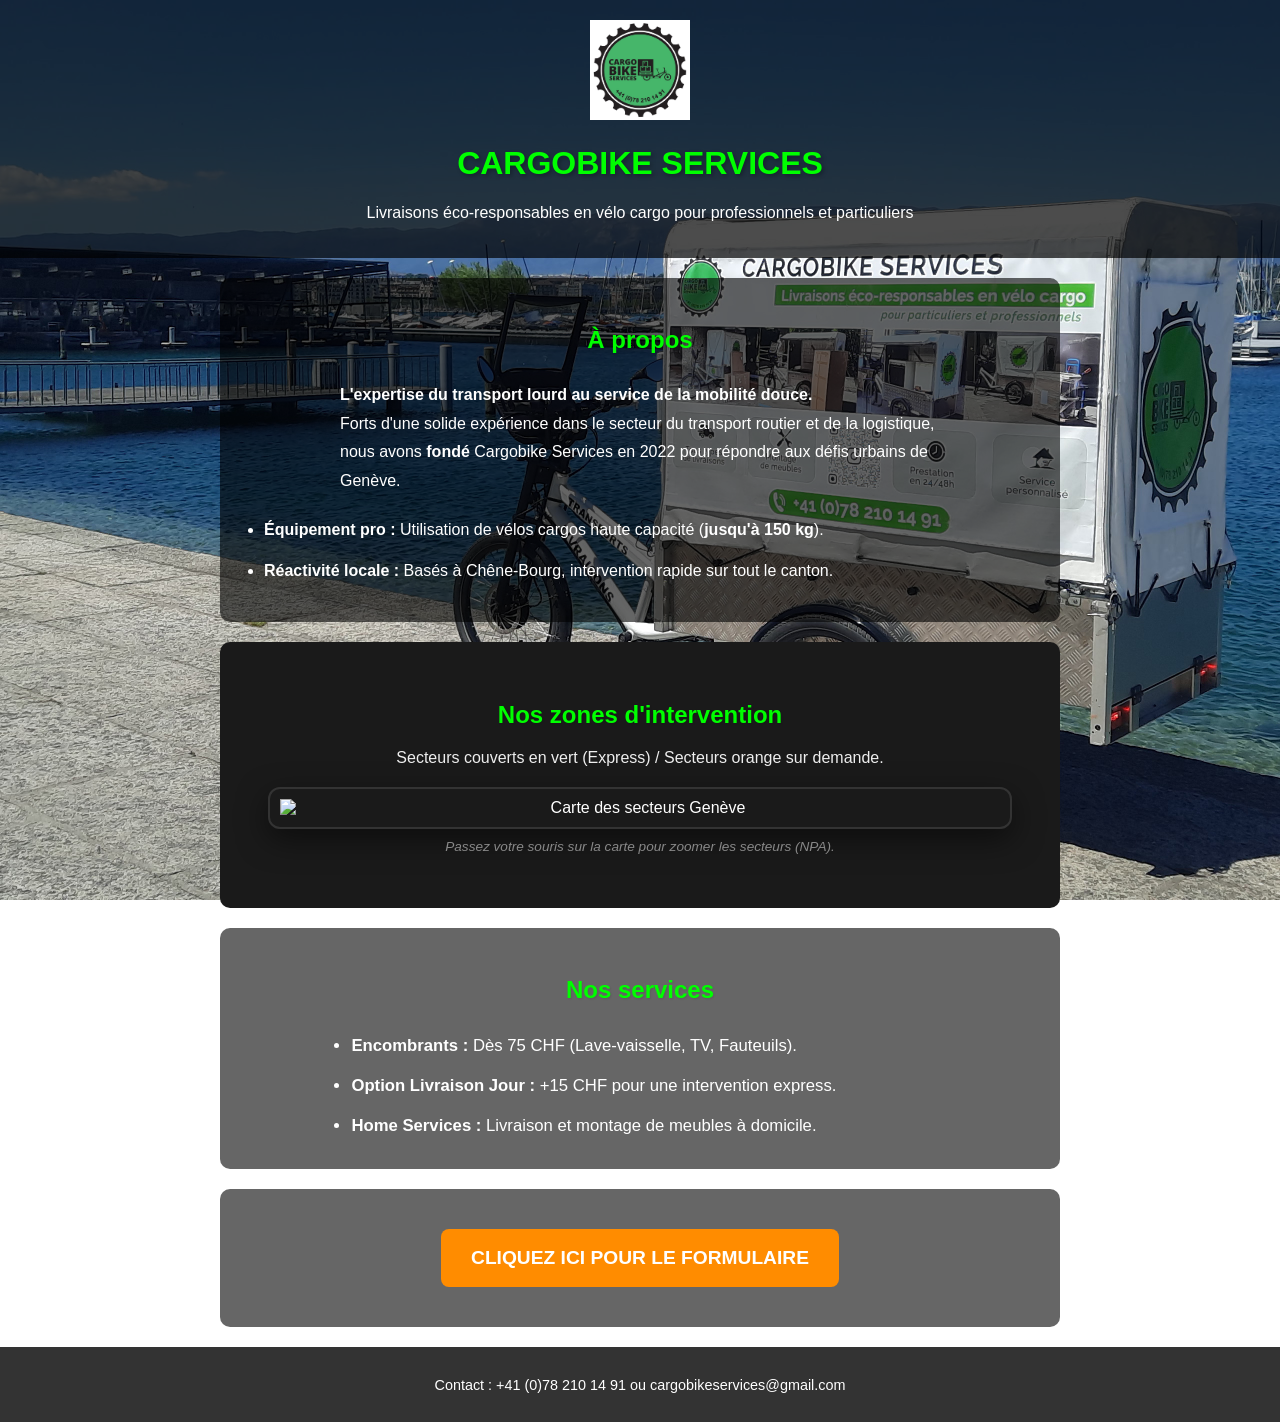
==== commit 247fcf59: "Update index.html Signed-off-by: rj7474 <cargobikeservices@gmail.com>" ====
--- a/index.html
+++ b/index.html
@@ -4,11 +4,11 @@
   <meta charset="UTF-8" />
   <meta name="viewport" content="width=device-width, initial-scale=1.0" />
   
-  <title>Cargobike Services Genève - Livraison du dernier kilomètre</title>
+  <title>Livraison Express Genève | Objets encombrants | Cargobike Services</title>
   
   <link rel="icon" type="image/png" href="logo.png" />
   
-  <meta name="description" content="Votre solution de livraison éco-responsable B2B & B2C et montage de meubles à domicile à Genève. Optimisation de tournées, projet pilote RSE opérationnel, drop off. Toutes marchandises transportables en camion le sont aussi en triporteur une fois calibrées. Affichage publicitaire. Simplifiez-vous la vie ;)">
+  <meta name="description" content="Votre solution de livraison éco-responsable B2B & B2C et montage de meubles à domicile à Genève. Dès 75 CHF pour objets encombrants. Transport lourd (150kg) en triporteur.">
 
   <link rel="stylesheet" href="style.css" />
 </head>
@@ -22,67 +22,46 @@
 
 <section class="about" style="line-height: 1.8; padding: 20px; text-align: left;">
   <h2 style="text-align: center; color: #00ff00; text-shadow: 1px 1px 2px rgba(0,0,0,0.1);">À propos</h2>
-  
   <div style="max-width: 800px; margin: 0 auto; font-family: inherit;">
     <p><strong>L'expertise du transport lourd au service de la mobilité douce.</strong></p>
-    
     <p>
-      Fort d'une solide expérience dans le secteur du transport routier et de la logistique, <strong>Cargobike Services a été fondé en 2022</strong> pour répondre aux défis urbains de Genève. L'objectif : offrir la même rigueur, la même ponctualité et la même sécurité d'arrimage que le transport traditionnel, tout en éliminant les nuisances sonores et environnementales.
+      Forts d'une solide expérience dans le secteur du transport routier et de la logistique, nous avons <strong>fondé</strong> Cargobike Services en 2022 pour répondre aux défis urbains de Genève.
     </p>
-
-    <h2 style="text-align: center; margin-top: 40px; color: #00ff00; text-shadow: 1px 1px 2px rgba(0,0,0,0.1);">Pourquoi nous faire confiance ?</h2>
-    
     <ul style="padding-left: 1.5em; list-style-position: outside; margin-top: 20px; font-family: inherit;">
-      <li style="margin-bottom: 12px;"><strong>Savoir-faire logistique :</strong> Gestion rigoureuse des flux et soin extrême apporté aux marchandises volumineuses ou fragiles.</li>
-      <li style="margin-bottom: 12px;"><strong>Équipement pro :</strong> Utilisation de vélos cargos professionnels haute capacité, capables de transporter jusqu'à 150 kg de marchandises lourdes et encombrantes là où les camions ne passent plus.</li>
-      <li style="margin-bottom: 12px;"><strong>Réactivité locale :</strong> Basés à Chêne-Bourg, nous intervenons rapidement sur tout le canton pour vos livraisons ou montages de meubles, là où certains prestataires proposent des délais de 15 jours.</li>
+      <li style="margin-bottom: 12px;"><strong>Équipement pro :</strong> Utilisation de vélos cargos haute capacité (<strong>jusqu'à 150 kg</strong>).</li>
+      <li style="margin-bottom: 12px;"><strong>Réactivité locale :</strong> Basés à Chêne-Bourg, intervention rapide sur tout le canton.</li>
     </ul>
   </div>
+</section>
+
+<section class="localisation" style="text-align: center; padding: 40px 20px; background: #1a1a1a;">
+  <h2 style="color: #00ff00; text-shadow: 1px 1px 2px rgba(0,0,0,0.1);">Nos zones d'intervention</h2>
+  <p style="color: #eee; margin-bottom: 20px;">Secteurs couverts en vert (Express) / Secteurs orange sur demande.</p>
+  
+  <div class="map-container" style="max-width: 800px; margin: 0 auto; overflow: hidden; border-radius: 12px; border: 2px solid #333; box-shadow: 0 10px 30px rgba(0,0,0,0.5);">
+    <img src="Map v2.png" alt="Carte des secteurs Genève" style="width: 100%; height: auto; display: block; transition: transform 0.5s ease; cursor: crosshair;" onmouseover="this.style.transform='scale(1.2)'" onmouseout="this.style.transform='scale(1)'" />
+  </div>
+  
+  <p style="font-size: 0.85em; color: #888; margin-top: 10px;"><i>Passez votre souris sur la carte pour zoomer les secteurs (NPA).</i></p>
 </section>
 
 <section class="services" style="line-height: 1.8; padding: 20px; text-align: left;">
   <h2 style="text-align: center; color: #00ff00; text-shadow: 1px 1px 2px rgba(0,0,0,0.1);">Nos services</h2>
   <div style="max-width: 800px; margin: 0 auto;">
     <ul style="padding-left: 1.5em; list-style-position: outside; font-size: 0.95em; font-family: inherit;">
-      <li style="margin-bottom: 8px;"><strong>Solutions B2B :</strong> Logistique sur mesure et gestion des flux pour les entreprises.</li>
-      <li style="margin-bottom: 8px;"><strong>Tournées :</strong> Livraisons planifiées, régulières et gestion du dernier kilomètre.</li>
-      <li style="margin-bottom: 8px;"><strong>Livraisons particuliers :</strong> Transport de marchandises, courses et articles volumineux.</li>
-      <li style="margin-bottom: 8px;"><strong>Home Services :</strong> Livraison de meubles et service de montage à domicile.</li>
-      <li style="margin-bottom: 8px;"><strong>Pick up :</strong> Retrait en boutiques d'articles divers (Click & Collect).</li>
-      <li style="margin-bottom: 8px;"><strong>Affichage publicitaire :</strong> Campagnes flash (4 h) ou périodiques sur nos supports mobiles.</li>
-      <li style="margin-bottom: 8px;"><strong>Rayon d'action :</strong> 5 km avec comme point de repère le pont du Mont-Blanc.</li>
-      <li style="margin-bottom: 8px;"><strong>Disponibilité :</strong> Intervention sous 24/48 h.</li>
+      <li style="margin-bottom: 8px;"><strong>Encombrants :</strong> Dès 75 CHF (Lave-vaisselle, TV, Fauteuils).</li>
+      <li style="margin-bottom: 8px;"><strong>Option Livraison Jour :</strong> +15 CHF pour une intervention express.</li>
+      <li style="margin-bottom: 8px;"><strong>Home Services :</strong> Livraison et montage de meubles à domicile.</li>
     </ul>
   </div>
 </section>
 
 <section class="formulaire" style="text-align: center; padding: 40px 20px;">
-  <h2 style="color: #00ff00; text-shadow: 1px 1px 2px rgba(0,0,0,0.1);">Demande de transport & Devis</h2>
-  <p style="margin-bottom: 25px; max-width: 800px; margin: 0 auto; font-family: inherit;">
-    Pour toute demande de services, veuillez remplir notre formulaire en ligne.<br>
-    <strong>Réponse rapide garantie.</strong>
-  </p>
-  <br>
   <a href="https://docs.google.com/forms/d/e/1FAIpQLSelM9w4WU8LADLE2oI83A_6AUlaVhBl34GIbn2Fomaa3qv1CA/viewform?usp=header" 
      target="_blank" 
-     style="background-color: #ff8c00; color: white; padding: 18px 30px; text-decoration: none; font-size: 1.2em; font-weight: bold; border-radius: 8px; display: inline-block; box-shadow: 0 4px 6px rgba(0,0,0,0.1);">
+     style="background-color: #ff8c00; color: white; padding: 18px 30px; text-decoration: none; font-size: 1.2em; font-weight: bold; border-radius: 8px; display: inline-block;">
      CLIQUEZ ICI POUR LE FORMULAIRE
   </a>
-</section>
-
-<section class="localisation">
-  <h2 style="text-align: center; color: #00ff00; text-shadow: 1px 1px 2px rgba(0,0,0,0.1);">Où nous trouver</h2>
-  <div class="map-container" style="max-width: 800px; margin: 0 auto; padding: 0 20px;">
-    <iframe 
-      src="https://www.google.com/maps/embed?pb=!1m18!1m12!1m3!1d2761.545838520265!2d6.189569776856096!3d46.19961608405908!2m3!1f0!2f0!3f0!3m2!1i1024!2i768!4f13.1!3m3!1m2!1s0x478c650742f1f51f%3A0xe964a02808298755!2sChem.%20de%20la%20Gravi%C3%A8re%209%2C%201225%20Ch%C3%AAne-Bourg%2C%20Suisse!5e0!3m2!1sfr!2sfr!4v1715421500000!5m2!1sfr!2sfr" 
-      width="100%" 
-      height="300" 
-      style="border:0; border-radius: 12px;" 
-      allowfullscreen="" 
-      loading="lazy" 
-      referrerpolicy="no-referrer-when-downgrade">
-    </iframe>
-  </div>
 </section>
 
 <footer>
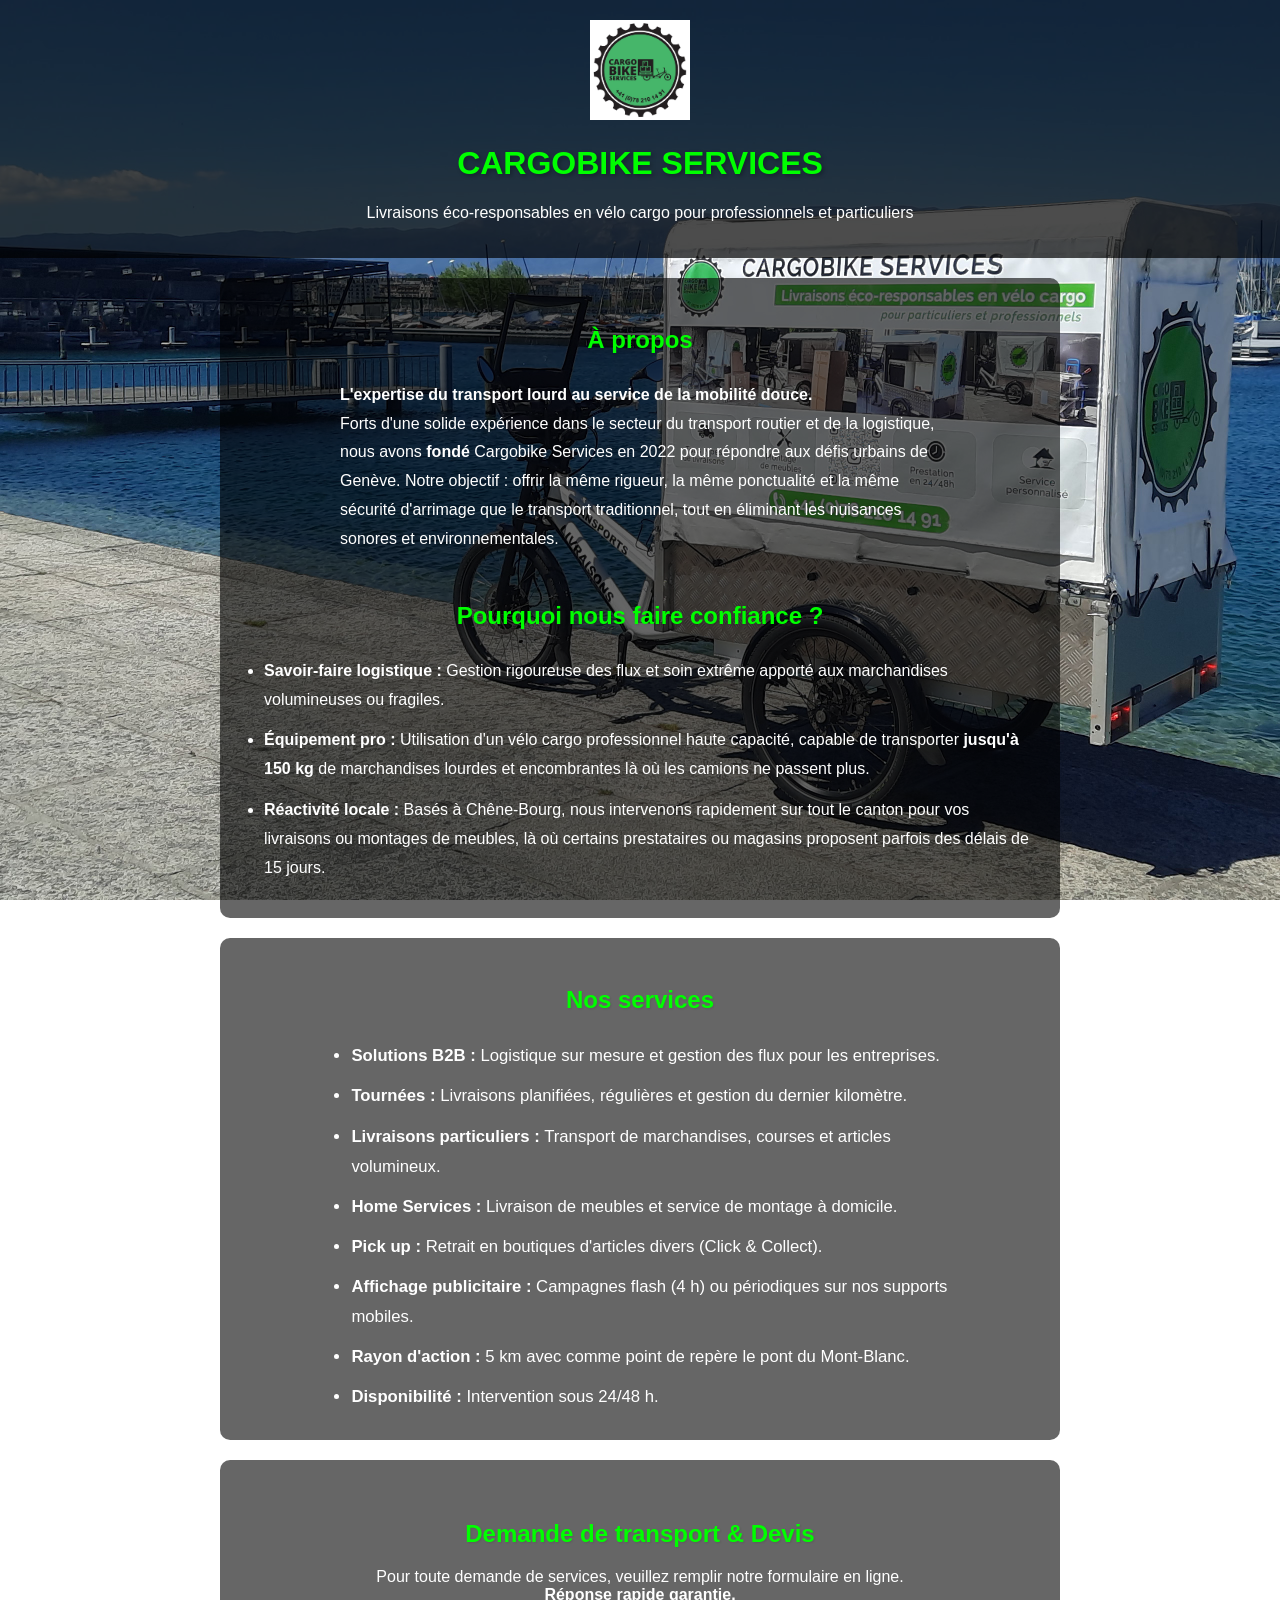
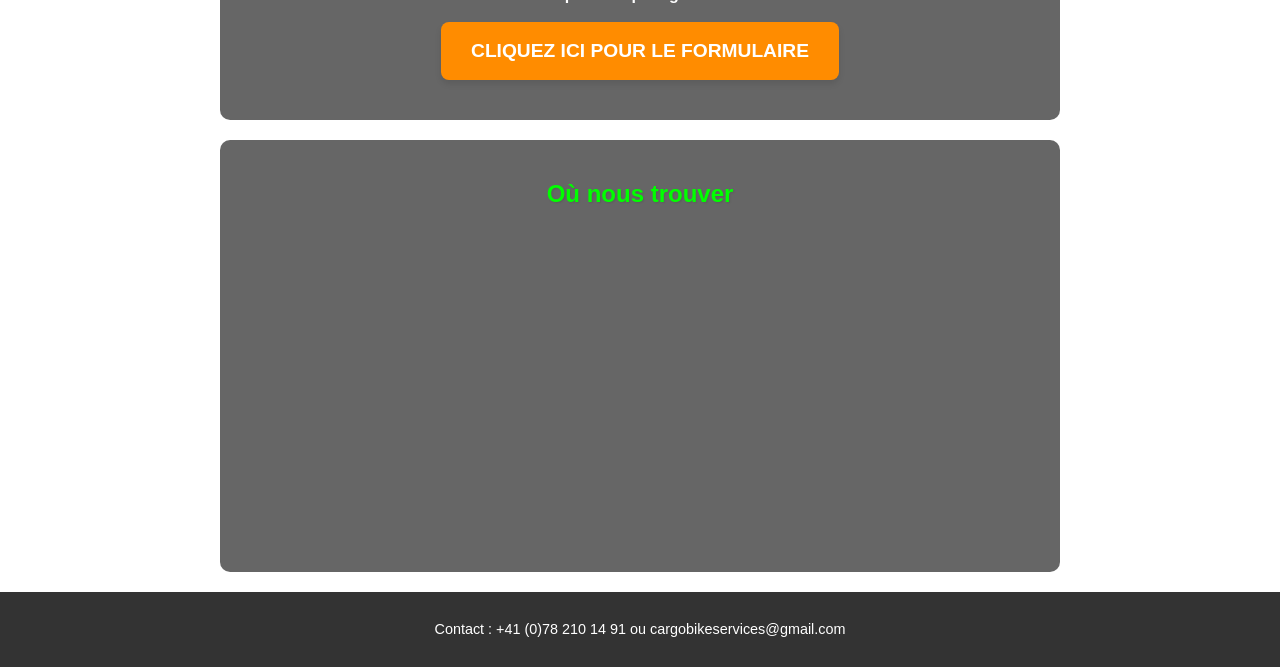
==== commit 5052f266: "Update index.html Signed-off-by: rj7474 <cargobikeservices@gmail.com>" ====
--- a/index.html
+++ b/index.html
@@ -4,11 +4,9 @@
   <meta charset="UTF-8" />
   <meta name="viewport" content="width=device-width, initial-scale=1.0" />
   
-  <title>Livraison Express Genève | Objets encombrants | Cargobike Services</title>
+  <title>Cargobike Services Genève - Livraison du dernier kilomètre</title>
   
-  <link rel="icon" type="image/png" href="logo.png" />
-  
-  <meta name="description" content="Votre solution de livraison éco-responsable B2B & B2C et montage de meubles à domicile à Genève. Dès 75 CHF pour objets encombrants. Transport lourd (150kg) en triporteur.">
+  <meta name="description" content="Votre solution de livraison éco-responsable B2B & B2C et montage de meubles à domicile à Genève. Optimisation de tournées, projet pilote RSE opérationnel, drop off. Toutes marchandises transportables en camion le sont aussi en triporteur une fois calibrées. Affichage publicitaire. Simplifiez-vous la vie ;)">
 
   <link rel="stylesheet" href="style.css" />
 </head>
@@ -22,46 +20,67 @@
 
 <section class="about" style="line-height: 1.8; padding: 20px; text-align: left;">
   <h2 style="text-align: center; color: #00ff00; text-shadow: 1px 1px 2px rgba(0,0,0,0.1);">À propos</h2>
+  
   <div style="max-width: 800px; margin: 0 auto; font-family: inherit;">
     <p><strong>L'expertise du transport lourd au service de la mobilité douce.</strong></p>
+    
     <p>
-      Forts d'une solide expérience dans le secteur du transport routier et de la logistique, nous avons <strong>fondé</strong> Cargobike Services en 2022 pour répondre aux défis urbains de Genève.
+      Forts d'une solide expérience dans le secteur du transport routier et de la logistique, nous avons <strong>fondé</strong> Cargobike Services en 2022 pour répondre aux défis urbains de Genève. Notre objectif : offrir la même rigueur, la même ponctualité et la même sécurité d'arrimage que le transport traditionnel, tout en éliminant les nuisances sonores et environnementales.
     </p>
+
+    <h2 style="text-align: center; margin-top: 40px; color: #00ff00; text-shadow: 1px 1px 2px rgba(0,0,0,0.1);">Pourquoi nous faire confiance ?</h2>
+    
     <ul style="padding-left: 1.5em; list-style-position: outside; margin-top: 20px; font-family: inherit;">
-      <li style="margin-bottom: 12px;"><strong>Équipement pro :</strong> Utilisation de vélos cargos haute capacité (<strong>jusqu'à 150 kg</strong>).</li>
-      <li style="margin-bottom: 12px;"><strong>Réactivité locale :</strong> Basés à Chêne-Bourg, intervention rapide sur tout le canton.</li>
+      <li style="margin-bottom: 12px;"><strong>Savoir-faire logistique :</strong> Gestion rigoureuse des flux et soin extrême apporté aux marchandises volumineuses ou fragiles.</li>
+      <li style="margin-bottom: 12px;"><strong>Équipement pro :</strong> Utilisation d'un vélo cargo professionnel haute capacité, capable de transporter <strong>jusqu'à 150 kg</strong> de marchandises lourdes et encombrantes là où les camions ne passent plus.</li>
+      <li style="margin-bottom: 12px;"><strong>Réactivité locale :</strong> Basés à Chêne-Bourg, nous intervenons rapidement sur tout le canton pour vos livraisons ou montages de meubles, là où certains prestataires ou magasins proposent parfois des délais de 15 jours.</li>
     </ul>
   </div>
-</section>
-
-<section class="localisation" style="text-align: center; padding: 40px 20px; background: #1a1a1a;">
-  <h2 style="color: #00ff00; text-shadow: 1px 1px 2px rgba(0,0,0,0.1);">Nos zones d'intervention</h2>
-  <p style="color: #eee; margin-bottom: 20px;">Secteurs couverts en vert (Express) / Secteurs orange sur demande.</p>
-  
-  <div class="map-container" style="max-width: 800px; margin: 0 auto; overflow: hidden; border-radius: 12px; border: 2px solid #333; box-shadow: 0 10px 30px rgba(0,0,0,0.5);">
-    <img src="Map v2.png" alt="Carte des secteurs Genève" style="width: 100%; height: auto; display: block; transition: transform 0.5s ease; cursor: crosshair;" onmouseover="this.style.transform='scale(1.2)'" onmouseout="this.style.transform='scale(1)'" />
-  </div>
-  
-  <p style="font-size: 0.85em; color: #888; margin-top: 10px;"><i>Passez votre souris sur la carte pour zoomer les secteurs (NPA).</i></p>
 </section>
 
 <section class="services" style="line-height: 1.8; padding: 20px; text-align: left;">
   <h2 style="text-align: center; color: #00ff00; text-shadow: 1px 1px 2px rgba(0,0,0,0.1);">Nos services</h2>
   <div style="max-width: 800px; margin: 0 auto;">
     <ul style="padding-left: 1.5em; list-style-position: outside; font-size: 0.95em; font-family: inherit;">
-      <li style="margin-bottom: 8px;"><strong>Encombrants :</strong> Dès 75 CHF (Lave-vaisselle, TV, Fauteuils).</li>
-      <li style="margin-bottom: 8px;"><strong>Option Livraison Jour :</strong> +15 CHF pour une intervention express.</li>
-      <li style="margin-bottom: 8px;"><strong>Home Services :</strong> Livraison et montage de meubles à domicile.</li>
+      <li style="margin-bottom: 8px;"><strong>Solutions B2B :</strong> Logistique sur mesure et gestion des flux pour les entreprises.</li>
+      <li style="margin-bottom: 8px;"><strong>Tournées :</strong> Livraisons planifiées, régulières et gestion du dernier kilomètre.</li>
+      <li style="margin-bottom: 8px;"><strong>Livraisons particuliers :</strong> Transport de marchandises, courses et articles volumineux.</li>
+      <li style="margin-bottom: 8px;"><strong>Home Services :</strong> Livraison de meubles et service de montage à domicile.</li>
+      <li style="margin-bottom: 8px;"><strong>Pick up :</strong> Retrait en boutiques d'articles divers (Click & Collect).</li>
+      <li style="margin-bottom: 8px;"><strong>Affichage publicitaire :</strong> Campagnes flash (4 h) ou périodiques sur nos supports mobiles.</li>
+      <li style="margin-bottom: 8px;"><strong>Rayon d'action :</strong> 5 km avec comme point de repère le pont du Mont-Blanc.</li>
+      <li style="margin-bottom: 8px;"><strong>Disponibilité :</strong> Intervention sous 24/48 h.</li>
     </ul>
   </div>
 </section>
 
 <section class="formulaire" style="text-align: center; padding: 40px 20px;">
+  <h2 style="color: #00ff00; text-shadow: 1px 1px 2px rgba(0,0,0,0.1);">Demande de transport & Devis</h2>
+  <p style="margin-bottom: 25px; max-width: 800px; margin: 0 auto; font-family: inherit;">
+    Pour toute demande de services, veuillez remplir notre formulaire en ligne.<br>
+    <strong>Réponse rapide garantie.</strong>
+  </p>
+  <br>
   <a href="https://docs.google.com/forms/d/e/1FAIpQLSelM9w4WU8LADLE2oI83A_6AUlaVhBl34GIbn2Fomaa3qv1CA/viewform?usp=header" 
      target="_blank" 
-     style="background-color: #ff8c00; color: white; padding: 18px 30px; text-decoration: none; font-size: 1.2em; font-weight: bold; border-radius: 8px; display: inline-block;">
+     style="background-color: #ff8c00; color: white; padding: 18px 30px; text-decoration: none; font-size: 1.2em; font-weight: bold; border-radius: 8px; display: inline-block; box-shadow: 0 4px 6px rgba(0,0,0,0.1);">
      CLIQUEZ ICI POUR LE FORMULAIRE
   </a>
+</section>
+
+<section class="localisation">
+  <h2 style="text-align: center; color: #00ff00; text-shadow: 1px 1px 2px rgba(0,0,0,0.1);">Où nous trouver</h2>
+  <div class="map-container">
+    <iframe
+      src="https://www.google.com/maps/embed?pb=!1m18!1m12!1m3!1d2761.807627642183!2d6.143157115595472!3d46.20439097911681!2m3!1f0!2f0!3f0!3m2!1i1024!2i768!4f13.1!3m3!1m2!1s0x478c6506933a9ad9%3A0x2edcdf59b19d7987!2sGenève%2C%20Suisse!5e0!3m2!1sfr!2sch!4v1687619200096!5m2!1sfr!2sch"
+      width="100%"
+      height="300"
+      style="border:0; border-radius: 12px;"
+      allowfullscreen=""
+      loading="lazy"
+      referrerpolicy="no-referrer-when-downgrade">
+    </iframe>
+  </div>
 </section>
 
 <footer>
